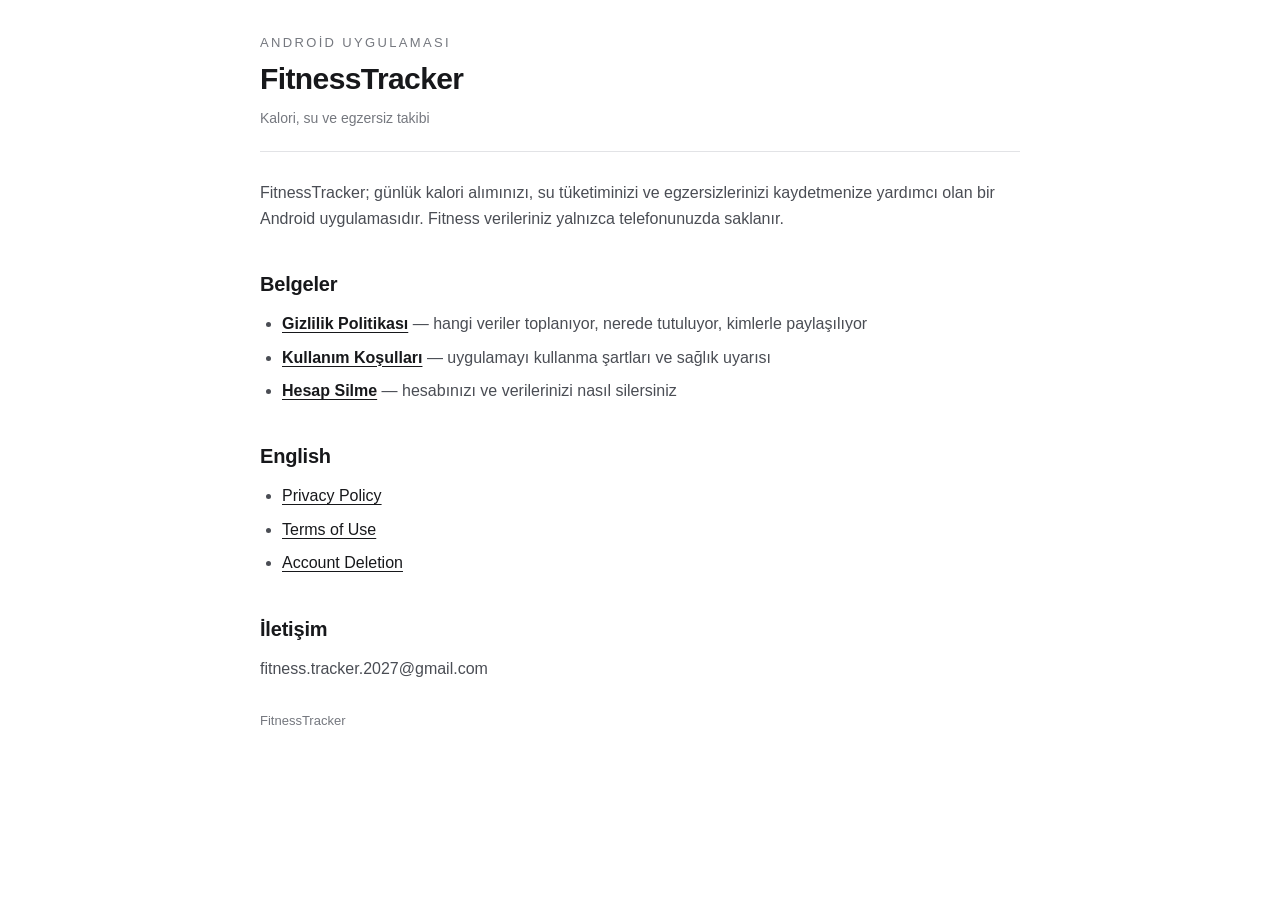
==== index.html @ e04a14e5 "Add files via upload" ====
<!doctype html>
<html lang="tr">
<head>
<meta charset="utf-8">
<meta name="viewport" content="width=device-width, initial-scale=1">
<title>FitnessTracker</title>
<meta name="description" content="FitnessTracker uygulamasının gizlilik politikası, kullanım koşulları ve hesap silme bilgileri.">
<link rel="stylesheet" href="ortak.css">
</head>
<body>
<main>

<header class="doc">
  <p class="app-name">Android uygulaması</p>
  <h1>FitnessTracker</h1>
  <p class="updated">Kalori, su ve egzersiz takibi</p>
</header>

<p>
  FitnessTracker; günlük kalori alımınızı, su tüketiminizi ve egzersizlerinizi
  kaydetmenize yardımcı olan bir Android uygulamasıdır. Fitness verileriniz
  yalnızca telefonunuzda saklanır.
</p>

<h2>Belgeler</h2>

<ul>
  <li><a href="gizlilik.html"><strong>Gizlilik Politikası</strong></a> —
      hangi veriler toplanıyor, nerede tutuluyor, kimlerle paylaşılıyor</li>
  <li><a href="kosullar.html"><strong>Kullanım Koşulları</strong></a> —
      uygulamayı kullanma şartları ve sağlık uyarısı</li>
  <li><a href="hesap-silme.html"><strong>Hesap Silme</strong></a> —
      hesabınızı ve verilerinizi nasıl silersiniz</li>
</ul>

<h2>English</h2>

<ul>
  <li><a href="privacy.html">Privacy Policy</a></li>
  <li><a href="terms.html">Terms of Use</a></li>
  <li><a href="delete-account.html">Account Deletion</a></li>
</ul>

<h2>İletişim</h2>

<p>fitness.tracker.2027@gmail.com</p>

<footer class="doc">
  FitnessTracker
</footer>

</main>
</body>
</html>
---- ortak.css ----
/* FitnessTracker yasal sayfalari - ortak stil.
   Her sayfa bunu <link> ile cagiriyor; tek dosyadan degistiriliyor. */

:root {
  color-scheme: light dark;
  --bg: #ffffff;
  --panel: #f7f7f8;
  --ink: #17181b;
  --ink-2: #4a4d54;
  --ink-3: #75787f;
  --rule: #e2e3e6;
  --accent: #17181b;
}

@media (prefers-color-scheme: dark) {
  :root {
    --bg: #0f1012;
    --panel: #17181b;
    --ink: #f0f1f3;
    --ink-2: #b9bcc2;
    --ink-3: #85888f;
    --rule: #2a2b2f;
    --accent: #ffffff;
  }
}

* { box-sizing: border-box; }

body {
  margin: 0;
  padding-block: 32px;
  padding-inline: 20px;
  background: var(--bg);
  color: var(--ink);
  font: 16px/1.65 -apple-system, BlinkMacSystemFont, "Segoe UI", Roboto, sans-serif;
}

main { max-width: 760px; margin: 0 auto; }

header.doc {
  border-bottom: 1px solid var(--rule);
  padding-bottom: 20px;
  margin-bottom: 28px;
}

.app-name {
  font-size: 13px;
  letter-spacing: .18em;
  text-transform: uppercase;
  color: var(--ink-3);
  margin: 0 0 8px;
}

h1 { font-size: 30px; line-height: 1.2; margin: 0 0 10px; letter-spacing: -.02em; }
h2 { font-size: 20px; margin: 36px 0 10px; letter-spacing: -.01em; }
h3 { font-size: 16px; margin: 24px 0 8px; }

.updated { color: var(--ink-3); font-size: 14px; margin: 0; }

p { margin: 0 0 14px; color: var(--ink-2); }
li { color: var(--ink-2); margin-bottom: 7px; }
ul, ol { padding-left: 22px; margin: 0 0 14px; }

strong { color: var(--ink); font-weight: 600; }

a { color: var(--ink); text-underline-offset: 3px; }

table {
  width: 100%;
  border-collapse: collapse;
  margin: 0 0 18px;
  font-size: 15px;
}
th, td {
  text-align: left;
  padding: 10px 12px;
  border-bottom: 1px solid var(--rule);
  vertical-align: top;
  color: var(--ink-2);
}
th { color: var(--ink); font-weight: 600; background: var(--panel); }

.box {
  background: var(--panel);
  border: 1px solid var(--rule);
  border-radius: 10px;
  padding: 16px 18px;
  margin: 0 0 18px;
}
.box p:last-child { margin-bottom: 0; }

.warn { border-left: 4px solid #d98600; }

.nav {
  display: flex;
  flex-wrap: wrap;
  gap: 8px 18px;
  padding-top: 24px;
  margin-top: 36px;
  border-top: 1px solid var(--rule);
  font-size: 14px;
}
.nav a { color: var(--ink-3); text-decoration: none; }
.nav a:hover { color: var(--ink); text-decoration: underline; }

footer.doc {
  margin-top: 28px;
  color: var(--ink-3);
  font-size: 13px;
}

.table-wrap { overflow-x: auto; }
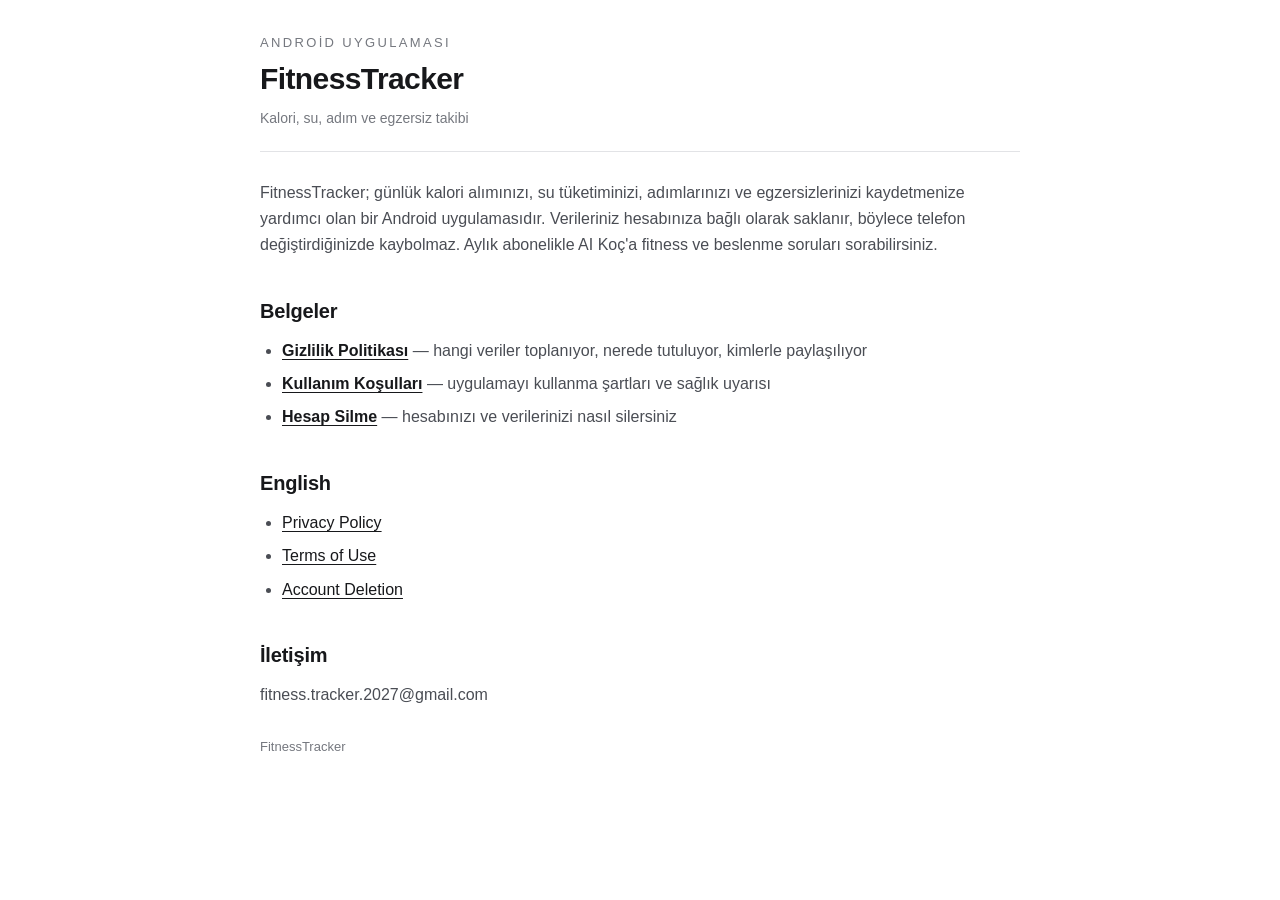
==== commit 7450106b: "Add files via upload" ====
--- a/index.html
+++ b/index.html
@@ -13,13 +13,15 @@
 <header class="doc">
   <p class="app-name">Android uygulaması</p>
   <h1>FitnessTracker</h1>
-  <p class="updated">Kalori, su ve egzersiz takibi</p>
+  <p class="updated">Kalori, su, adım ve egzersiz takibi</p>
 </header>
 
 <p>
-  FitnessTracker; günlük kalori alımınızı, su tüketiminizi ve egzersizlerinizi
-  kaydetmenize yardımcı olan bir Android uygulamasıdır. Fitness verileriniz
-  yalnızca telefonunuzda saklanır.
+  FitnessTracker; günlük kalori alımınızı, su tüketiminizi, adımlarınızı ve
+  egzersizlerinizi kaydetmenize yardımcı olan bir Android uygulamasıdır.
+  Verileriniz hesabınıza bağlı olarak saklanır, böylece telefon
+  değiştirdiğinizde kaybolmaz. Aylık abonelikle AI Koç'a fitness ve beslenme
+  soruları sorabilirsiniz.
 </p>
 
 <h2>Belgeler</h2>
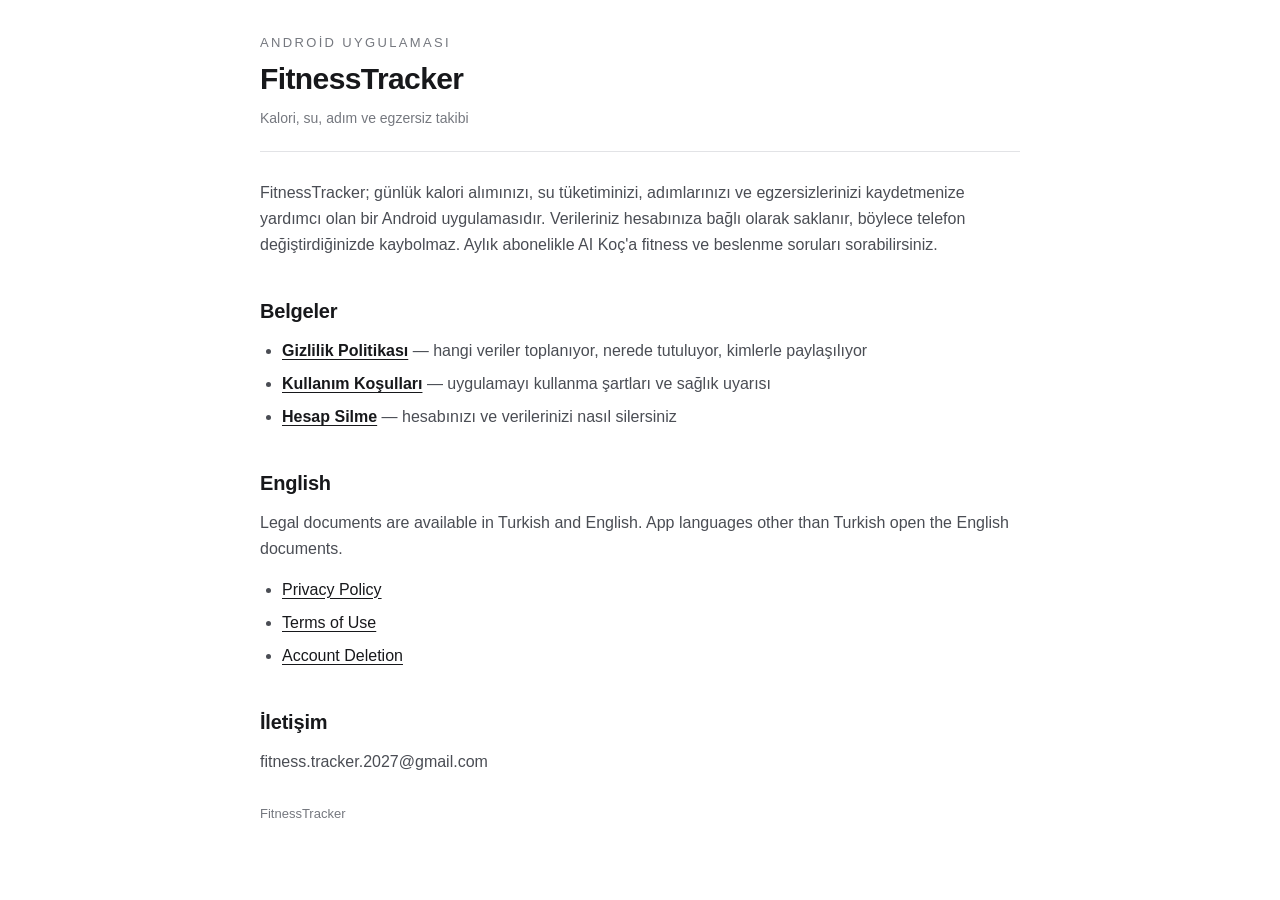
==== commit 70bd07ba: "Add files via upload" ====
--- a/index.html
+++ b/index.html
@@ -37,6 +37,9 @@
 
 <h2>English</h2>
 
+<p>Legal documents are available in Turkish and English. App languages other
+than Turkish open the English documents.</p>
+
 <ul>
   <li><a href="privacy.html">Privacy Policy</a></li>
   <li><a href="terms.html">Terms of Use</a></li>
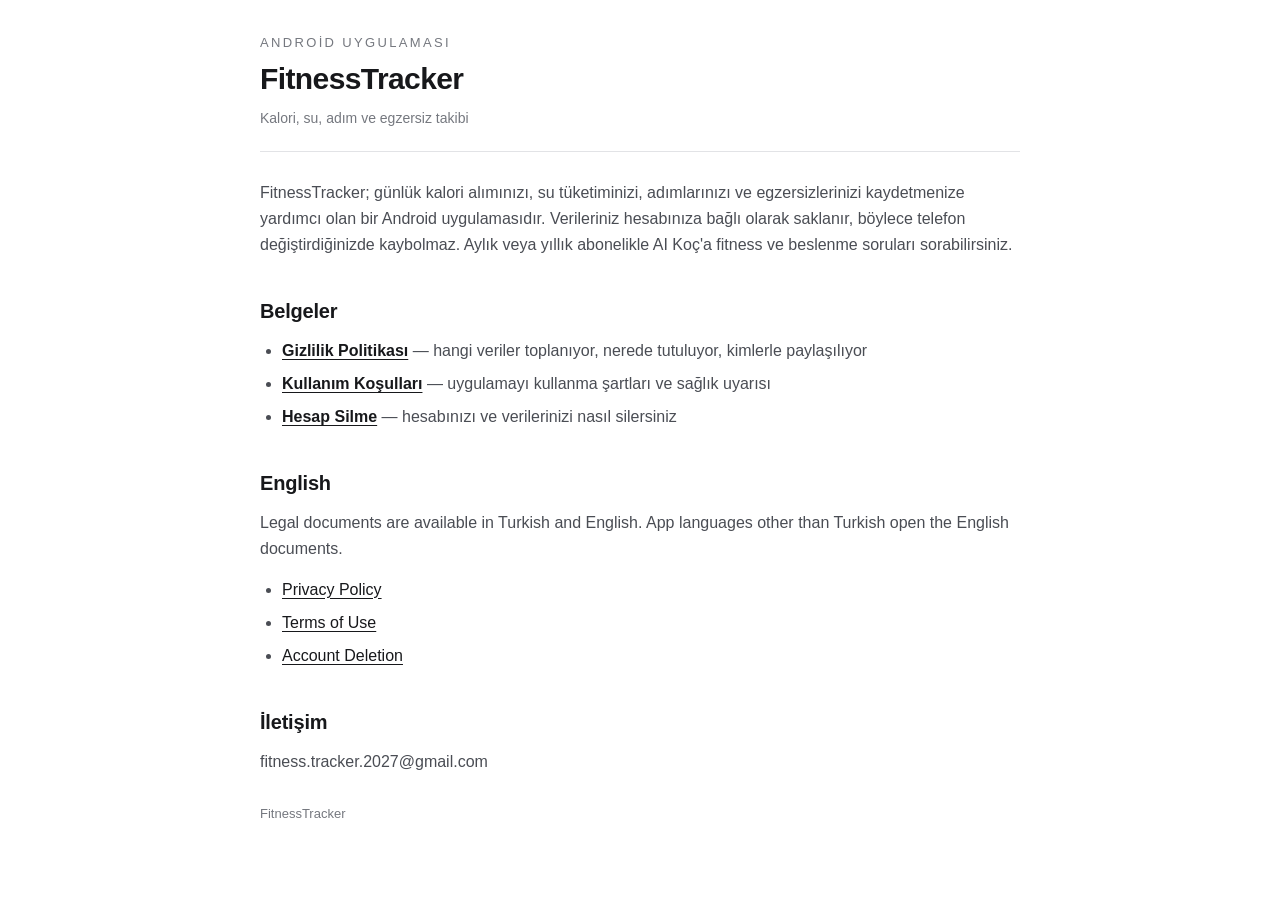
==== commit 12839752: "Add files via upload" ====
--- a/index.html
+++ b/index.html
@@ -20,7 +20,7 @@
   FitnessTracker; günlük kalori alımınızı, su tüketiminizi, adımlarınızı ve
   egzersizlerinizi kaydetmenize yardımcı olan bir Android uygulamasıdır.
   Verileriniz hesabınıza bağlı olarak saklanır, böylece telefon
-  değiştirdiğinizde kaybolmaz. Aylık abonelikle AI Koç'a fitness ve beslenme
+  değiştirdiğinizde kaybolmaz. Aylık veya yıllık abonelikle AI Koç'a fitness ve beslenme
   soruları sorabilirsiniz.
 </p>
 
